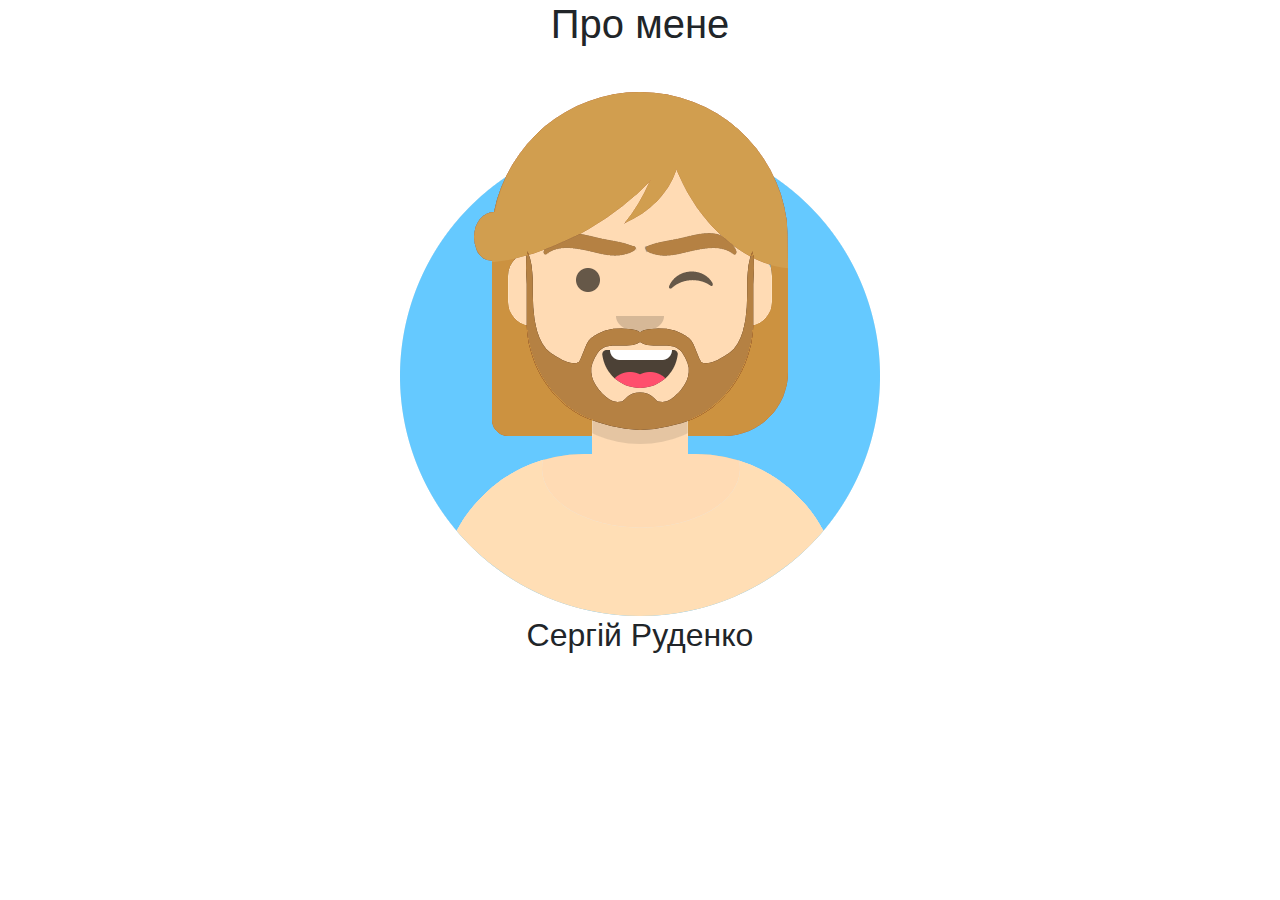
==== Site/index.html @ 959c3730 "Full index page" ====
<!DOCTYPE html>
<html lang="uk">
<head>
	
	<title>Особиста сторінка</title>
	<link rel="icon" href="../Media/favico.png" />

	<meta name="description" content="Мій університетський сайт" />
	<meta name="keywords" content="HTML,CSS,JavaScript,ХПІ,МІТ-87б" />
	<meta name="author" content="Сергій Руденко" />
	<meta name="viewport" content="width=device-width, initial-scale=1" />

	<script src="https://ajax.googleapis.com/ajax/libs/jquery/3.4.1/jquery.min.js"></script>
	<script src="https://cdnjs.cloudflare.com/ajax/libs/popper.js/1.14.7/umd/popper.min.js" integrity="sha384-UO2eT0CpHqdSJQ6hJty5KVphtPhzWj9WO1clHTMGa3JDZwrnQq4sF86dIHNDz0W1" crossorigin="anonymous"></script>
	<script src="https://stackpath.bootstrapcdn.com/bootstrap/4.3.1/js/bootstrap.min.js" integrity="sha384-JjSmVgyd0p3pXB1rRibZUAYoIIy6OrQ6VrjIEaFf/nJGzIxFDsf4x0xIM+B07jRM" crossorigin="anonymous"></script>
	<link rel="stylesheet" href="https://stackpath.bootstrapcdn.com/bootstrap/4.3.1/css/bootstrap.min.css" integrity="sha384-ggOyR0iXCbMQv3Xipma34MD+dH/1fQ784/j6cY/iJTQUOhcWr7x9JvoRxT2MZw1T" crossorigin="anonymous" />
	
	<script src="../Scripts/Site.js"></script>
	<link href="../Styles/Site-classic.css" rel="stylesheet" />
	<link href="../Styles/Main-styles.css" rel="stylesheet" />

</head>

<body>
	<div class="render-header" data-page-name="main"></div>
	<center>

		<div class="small-margin-top-bot">
			<h1>Про мене</h1>
			<img class="header-image" src="Media/favico.png" alt="Фото на якому зображений Сергій Руденко" title="Сергій Руденко" />
			<h2>Сергій Руденко</h2>
		</div>

		<div class="render-contacts"></div>

		<div class="render-table container"></div>

		<div class="render-films-list"></div>

		<div class="render-words-block"></div>

		<div class="render-photos-block"></div>

		<div class="render-quote"></div>

		<div class="render-map-with-text"></div>

	</center>
	<div class="render-footer"></div>
</body>
</html>
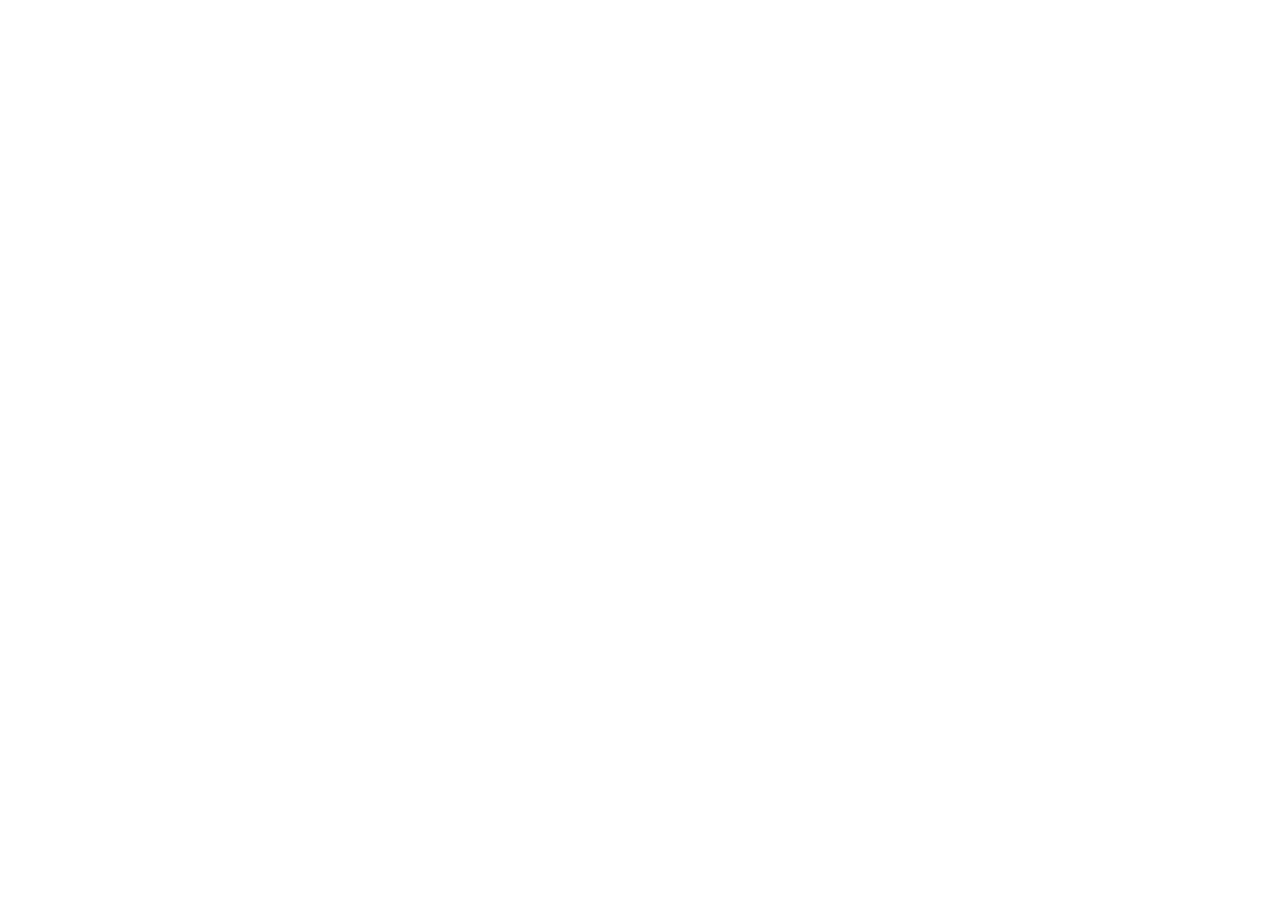
==== commit 3de22b19: "Global styles update" ====
--- a/Site/index.html
+++ b/Site/index.html
@@ -1,9 +1,10 @@
 <!DOCTYPE html>
 <html lang="uk">
 <head>
-	
+
 	<title>Особиста сторінка</title>
-	<link rel="icon" href="../Media/favico.png" />
+
+	<link rel="icon" href="../Media/favico.ico" />
 
 	<meta name="description" content="Мій університетський сайт" />
 	<meta name="keywords" content="HTML,CSS,JavaScript,ХПІ,МІТ-87б" />
@@ -11,41 +12,30 @@
 	<meta name="viewport" content="width=device-width, initial-scale=1" />
 
 	<script src="https://ajax.googleapis.com/ajax/libs/jquery/3.4.1/jquery.min.js"></script>
-	<script src="https://cdnjs.cloudflare.com/ajax/libs/popper.js/1.14.7/umd/popper.min.js" integrity="sha384-UO2eT0CpHqdSJQ6hJty5KVphtPhzWj9WO1clHTMGa3JDZwrnQq4sF86dIHNDz0W1" crossorigin="anonymous"></script>
-	<script src="https://stackpath.bootstrapcdn.com/bootstrap/4.3.1/js/bootstrap.min.js" integrity="sha384-JjSmVgyd0p3pXB1rRibZUAYoIIy6OrQ6VrjIEaFf/nJGzIxFDsf4x0xIM+B07jRM" crossorigin="anonymous"></script>
-	<link rel="stylesheet" href="https://stackpath.bootstrapcdn.com/bootstrap/4.3.1/css/bootstrap.min.css" integrity="sha384-ggOyR0iXCbMQv3Xipma34MD+dH/1fQ784/j6cY/iJTQUOhcWr7x9JvoRxT2MZw1T" crossorigin="anonymous" />
-	
-	<script src="../Scripts/Site.js"></script>
-	<link href="../Styles/Site-classic.css" rel="stylesheet" />
-	<link href="../Styles/Main-styles.css" rel="stylesheet" />
+	<script src="https://stackpath.bootstrapcdn.com/bootstrap/4.3.1/js/bootstrap.min.js"></script>
+
+	<link rel="stylesheet" href="https://stackpath.bootstrapcdn.com/bootstrap/4.3.1/css/bootstrap.min.css" />
+
+	<script src="../Scripts/Site-loader.js"></script>
+
+	<link href="../Styles/system-styles.css" rel="stylesheet" />
+	<link href="../Styles/theme-light.css" rel="stylesheet" />
 
 </head>
 
 <body>
-	<div class="render-header" data-page-name="main"></div>
+	<nav class="render-header" data-page-name="main"></nav>
 	<center>
-
-		<div class="small-margin-top-bot">
-			<h1>Про мене</h1>
-			<img class="header-image" src="Media/favico.png" alt="Фото на якому зображений Сергій Руденко" title="Сергій Руденко" />
-			<h2>Сергій Руденко</h2>
-		</div>
-
+		<div class="render-about-me"></div>
 		<div class="render-contacts"></div>
-
-		<div class="render-table container"></div>
-
+		<div class="render-table"></div>
 		<div class="render-films-list"></div>
-
 		<div class="render-words-block"></div>
-
 		<div class="render-photos-block"></div>
-
 		<div class="render-quote"></div>
-
 		<div class="render-map-with-text"></div>
-
+		<div class="render-contacts"></div>
 	</center>
-	<div class="render-footer"></div>
+	<footer class="render-footer"></footer>
 </body>
 </html>